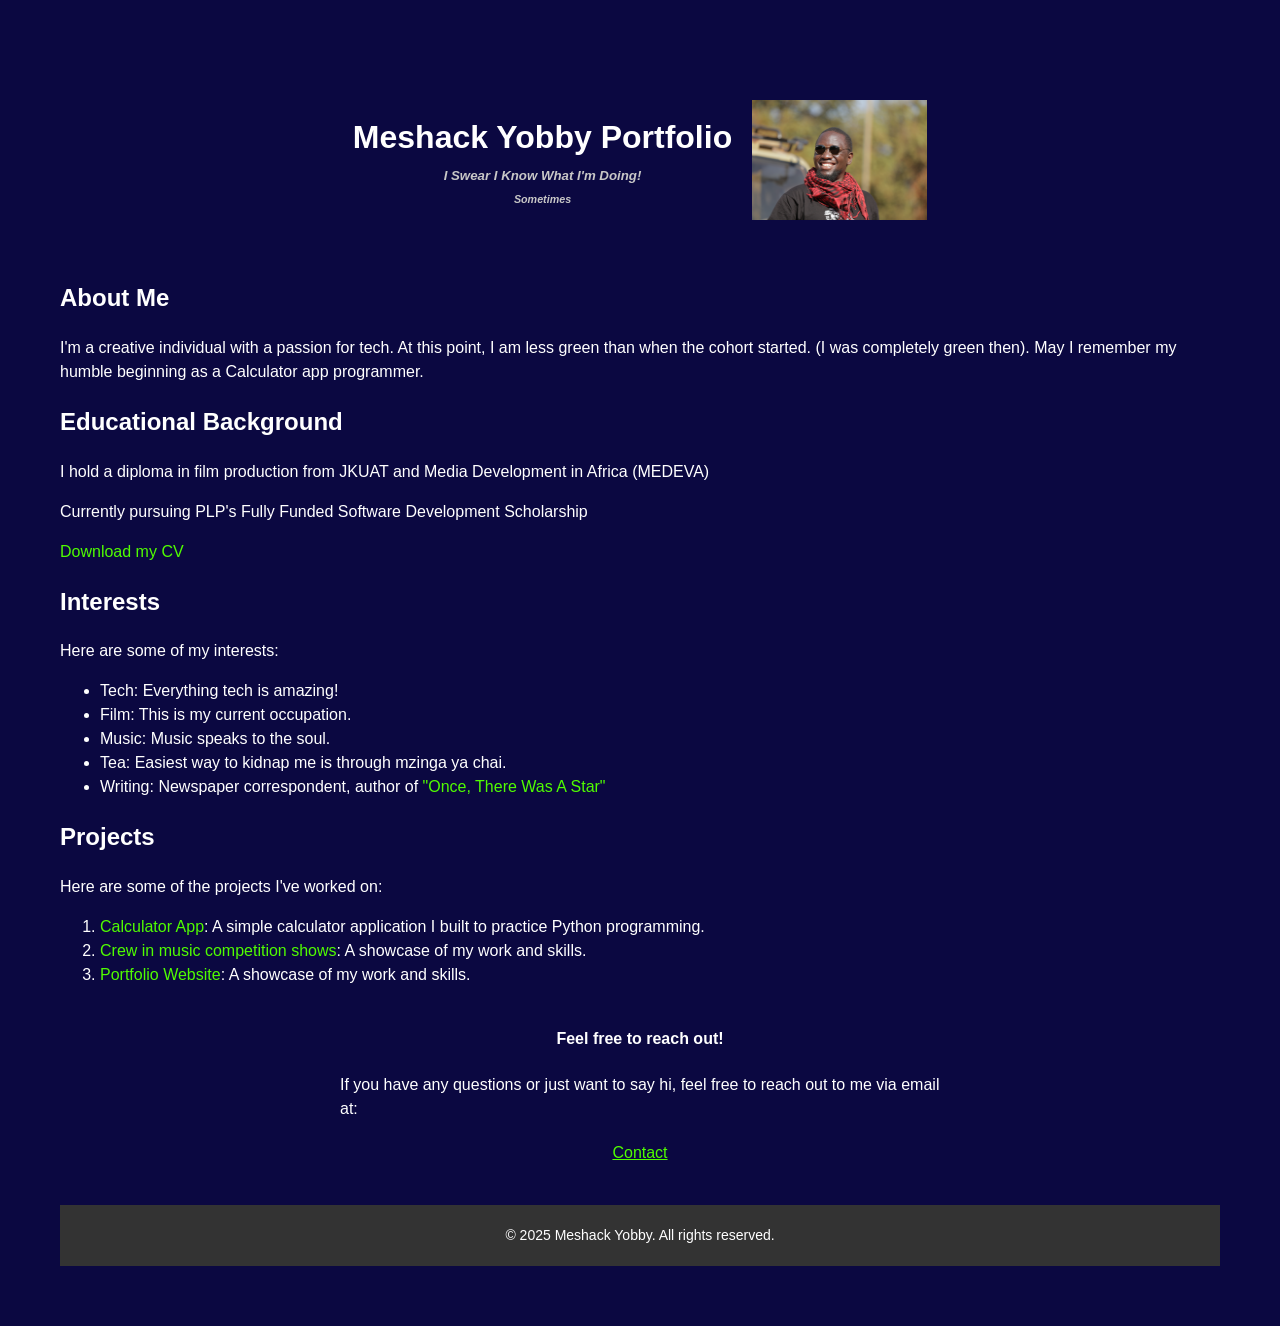
==== index.html @ 5b6eb7b9 "Initial commit" ====
<!DOCTYPE html>
<html lang="en"> <!-- This is the HTML document for the portfolio -->
<head> <!-- Head section containing metadata and links to stylesheets -->
    <meta charset="UTF-8"> <!-- Character encoding for the document -->
    <meta name="viewport" content="width=device-width, initial-scale=1.0"> <!-- Responsive design for mobile devices -->
    <title>Meshack Yobby Portfolio</title>
    <link rel="stylesheet" href="style.css"> <!-- Link to the CSS file for styling -->
</head>

<body> <!-- Body section containing the content of the portfolio -->
    <header> <!-- Header section with the main title and subtitle -->
        <header class="header-section"> <!-- I learned that you cannot style some things in CSS without classes -->
        <img src="assets/My-Pic.JPG" alt="Meshack Yobby image" class="profile-image"> <!-- Profile image with alt text -->

    <div class="header-text"> <!-- Division for header text -->
        <h1>Meshack Yobby Portfolio</h1> <!-- Main title of the portfolio -->
        <h5>I Swear I Know What I'm Doing!</h5> <!-- Subtitle for the portfolio -->
        <h6>Sometimes</h6>
    </div>
    </header>

    <main> <!-- Main section containing the content of the portfolio -->
        <section> <!-- Section for personal introduction -->
            <h2>About Me</h2>
            <p>I'm a creative individual with a passion for tech. At this point, I am less green than when the cohort started. 
                (I was completely green then). May I remember my humble beginning as a Calculator app programmer.</p> <!-- Brief introduction about me -->
        </section>

        <section> <!-- Section for educational background -->
            <h2>Educational Background</h2>
            <p>I hold a diploma in film production from JKUAT and Media Development in Africa (MEDEVA)</p>
            <p>Currently pursuing PLP's Fully Funded Software Development Scholarship</p>
            <a href ="assets/Meshack_Yobby_CV_2025.pdf" target="_blank">Download my CV</a> <!-- Link to download my CV -->
        </section> 
        
        <section> <!-- Section for listing interests -->
            <h2>Interests</h2> <!-- Section for listing interests -->
            <p>Here are some of my interests:</p>
            <ul> <!-- Unordered list of interests -->
                <li>Tech: Everything tech is amazing!</li>
                <li>Film: This is my current occupation.</li>
                <li>Music: Music speaks to the soul.</li>
                <li>Tea: Easiest way to kidnap me is through mzinga ya chai.</li>
                <li>Writing: Newspaper correspondent, author of
                    <a href = "https://nuriakenya.com/product/once-there-was-a-star-by-meshack-yobby/" target="_blank">"Once, There Was A Star"</a></li>
            </ul> <!-- End of unordered list of interests -->
        </section>
        
        <section> <!-- Section for showcasing projects -->
            <h2>Projects</h2> <!-- Section for showcasing projects -->
            <p>Here are some of the projects I've worked on:</p>
            <ol> <!-- Ordered list of projects -->
                <li>
                    <a href="https://github.com/M-Yobby/PLP_ASSIGNMENTS_Week1Python.git" target="_blank">Calculator App</a>: A simple calculator application I built to practice Python programming.</li>
                <li>
                    <a href="https://youtu.be/ZRPi2RoSnmI?feature=shared" target="_blank">Crew in music competition shows</a>: A showcase of my work and skills.</li>
                <li>
                    <a href="https://github.com/M-Yobby/PLP_ASSIGNMENTS_Week2Flask.git" target="_blank">Portfolio Website</a>: A showcase of my work and skills.
                </li>
            </ol>
        </section>
        
        <section class ="contact-info"> <!-- Section for contact information -->
            <h4>Feel free to reach out!</h4> <!-- Section for contact information -->
            <p>If you have any questions or just want to say hi, feel free to reach out to me via email at:</p>
            <div class="contact-link">
                <a href="https://mail.google.com/mail/?view=cm&fs=1&to=meshackyobby@gmail.com" target="_blank">Contact</a>
            </div>
        </section>
    </main>
    
    <footer class ="footer"> <!-- Footer section with copyright information -->
        <p>&copy; 2025 Meshack Yobby. All rights reserved.</p> 
    
    </footer>
</body>
</html>
---- style.css ----
/* General Page Styling */
.header-section {
    display: flex;                /* Side-by-side layout */
    flex-direction: row-reverse;  /* Image on the right */
    justify-content: center;      /* Center entire block horizontally */
    align-items: center;          /* Vertically align image with text */
    gap: 20px;                    /* Space between image and text */
    padding: 40px 0;              /* Add some top and bottom spacing */
}

.profile-image {
    width: 175px;                 /* Square image */
    height: 120px;
    border-radius: 0;             /* Square corners */
    border: none;                 /* No border */
}

.header-text {
    text-align: center;           /* Center text in its column */
}

.header-text h1, 
.header-text h5, 
.header-text h6 {
    margin: 5px 0;                /* Reduce spacing between headings */
}

/* Headings */
h1 {
    color: #ffffff;
    text-align: center;
}
h2 {
    color: #ffffff;
    text-align: left;
}
h4 {
    color: #ffffff;
    text-align: center;
}  
h5 {
    color: #c8c7c7; /* light gray */
    text-align: center;
    font-style: italic; /* fixed italics */
}   
h6 {
    color: #c8c7c7;
    text-align: center;
    font-style: italic; /* fixed italics */
}

/* General Body Styling */
body {
    background-color: #0b0841; /* dark blue background */
    color: #ffffff; /* white text */
    font-family: Calibri, cursive, sans-serif; /* Calibri font */
    margin: 50px; /* margin around the body */
    font-size: 16px; /* base font size */
    line-height: 1.5; /* improved readability */
    padding: 10px; /* padding around the body */
}


/* Paragraphs */
p {
    color: #ffffff;
    text-align: left;
}

/* Links */
a {
    color: #50fd00; /* bright green links */    
    text-decoration: none; /* no underline */
}
a:hover {
    color: #ff0000; /* red on hover */
}

/* Contact Section */
.contact-info {
    text-align: center;       /* Centers text */
    margin: 40px auto;        /* Centers section horizontally */
    max-width: 600px;
}
p.contact-info {
    color: #ffffff;
    font-size: 11px;
}
.contact-link {
    text-align: center;
    margin: 20px auto;
    max-width: 600px;
    color: #50fd00;
    text-decoration: underline;
}

/* Footer */
footer.footer {
    display: block;
    width: 100%;             /* Full page width */
    background-color: #333;  /* Dark footer */
    color: white;
    text-align: center !important; /* Force center */
    padding: 20px 0;         /* Vertical spacing */
    margin-top: 40px;
}
.footer p {
    text-align: center; /* Force footer text to center */
    margin: 0;
    font-size: 14px;
}
footer.footer p {
    margin: 0;
    font-size: 14px;
}

/* Responsive Design for Smaller Screens */
@media (max-width: 600px) {
    body {
        font-size: 14px;
    }
    h1, h2, h4, h5, h6 {
        text-align: center;
    }
    .contact-info, .contact-link {
        text-align: center;
    }
}
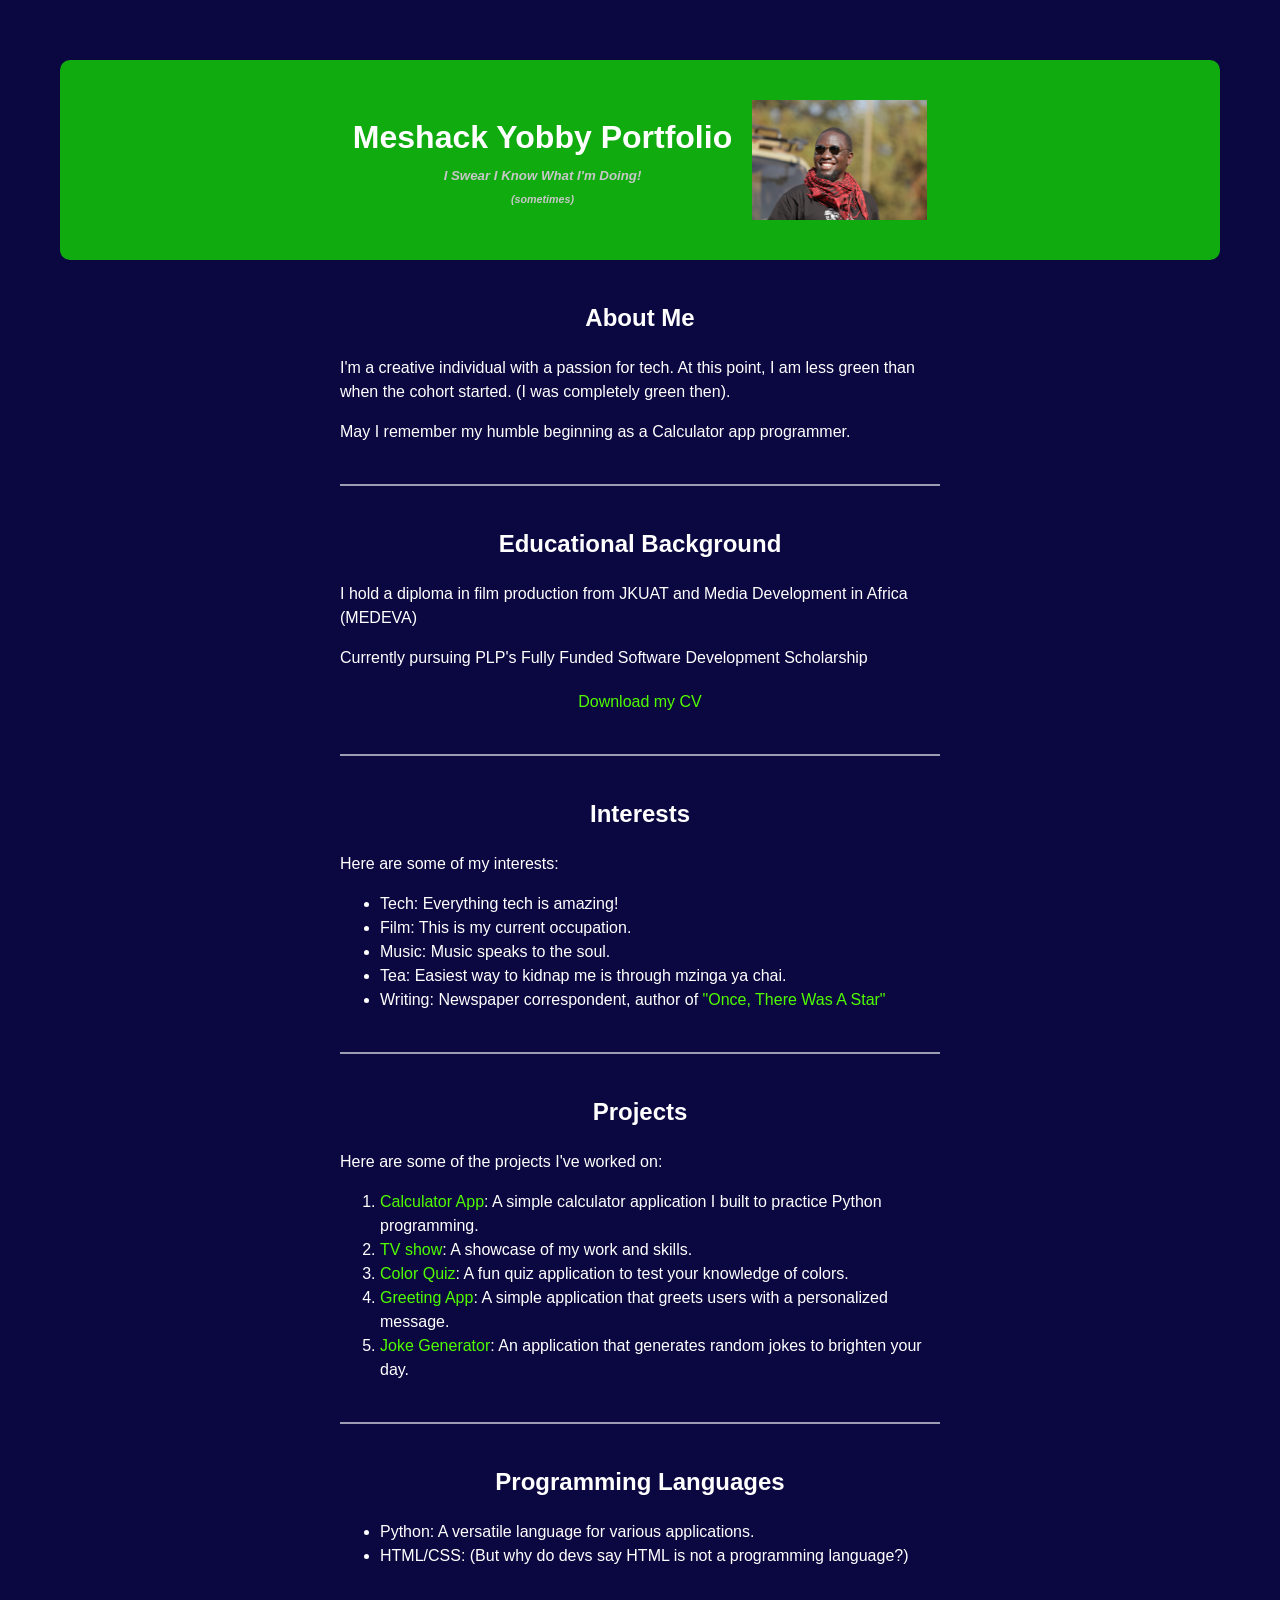
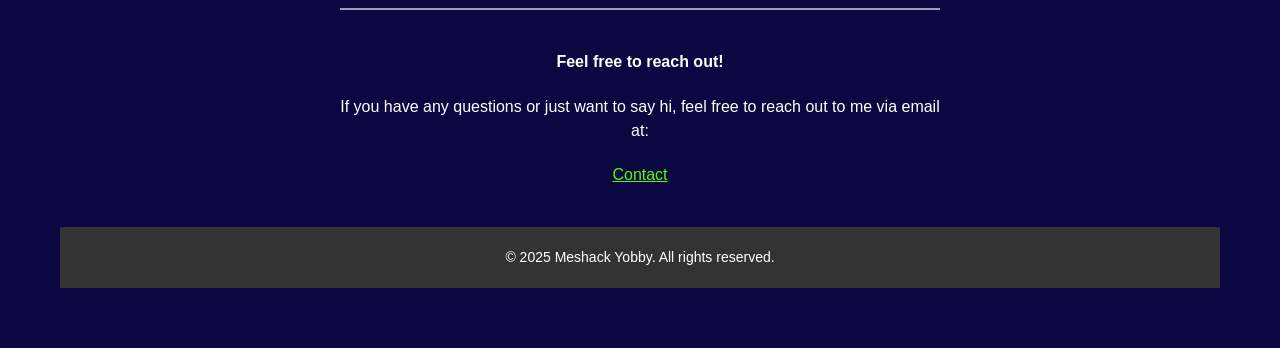
==== commit 054f7049: "Added Projects" ====
--- a/index.html
+++ b/index.html
@@ -8,32 +8,37 @@
 </head>
 
 <body> <!-- Body section containing the content of the portfolio -->
-    <header> <!-- Header section with the main title and subtitle -->
-        <header class="header-section"> <!-- I learned that you cannot style some things in CSS without classes -->
+    <header class = "header-section"> <!-- Header section with the main title and subtitle. I learned that you cannot style some things in CSS without classes -->
         <img src="assets/My-Pic.JPG" alt="Meshack Yobby image" class="profile-image"> <!-- Profile image with alt text -->
 
     <div class="header-text"> <!-- Division for header text -->
         <h1>Meshack Yobby Portfolio</h1> <!-- Main title of the portfolio -->
         <h5>I Swear I Know What I'm Doing!</h5> <!-- Subtitle for the portfolio -->
-        <h6>Sometimes</h6>
+        <h6>(sometimes)</h6>
     </div>
     </header>
 
     <main> <!-- Main section containing the content of the portfolio -->
-        <section> <!-- Section for personal introduction -->
-            <h2>About Me</h2>
-            <p>I'm a creative individual with a passion for tech. At this point, I am less green than when the cohort started. 
-                (I was completely green then). May I remember my humble beginning as a Calculator app programmer.</p> <!-- Brief introduction about me -->
+        <section class = "center-block"> <!-- Section for personal introduction -->
+            <h2>About Me</h2>            <!-- Section for personal introduction -->
+            <p>I'm a creative individual with a passion for tech. At this point, I am less green than when the cohort started. (I was completely green then).</p>
+            <p>May I remember my humble beginning as a Calculator app programmer.</p> <!-- Brief introduction about me -->
+        </section>
+        
+        <hr class="section-separator"> <!-- Horizontal rule to separate sections -->
+        
+        <section class = "center-block"> <!-- Section for educational background -->
+            <h2>Educational Background</h2> <!-- Section for educational background -->
+            <p>I hold a diploma in film production from JKUAT and Media Development in Africa (MEDEVA)</p>
+            <p>Currently pursuing PLP's Fully Funded Software Development Scholarship</p>
+        <div class="education-link"> <!-- Division for education link -->
+            <a href ="assets/Meshack_Yobby_CV_2025.pdf" target="_blank">Download my CV</a> <!-- Link to download my CV -->
+        </div> 
         </section>
 
-        <section> <!-- Section for educational background -->
-            <h2>Educational Background</h2>
-            <p>I hold a diploma in film production from JKUAT and Media Development in Africa (MEDEVA)</p>
-            <p>Currently pursuing PLP's Fully Funded Software Development Scholarship</p>
-            <a href ="assets/Meshack_Yobby_CV_2025.pdf" target="_blank">Download my CV</a> <!-- Link to download my CV -->
-        </section> 
-        
-        <section> <!-- Section for listing interests -->
+        <hr class="section-separator"> <!-- Horizontal rule to separate sections -->
+
+        <section class = "center-block"> <!-- Section for listing interests -->
             <h2>Interests</h2> <!-- Section for listing interests -->
             <p>Here are some of my interests:</p>
             <ul> <!-- Unordered list of interests -->
@@ -41,29 +46,46 @@
                 <li>Film: This is my current occupation.</li>
                 <li>Music: Music speaks to the soul.</li>
                 <li>Tea: Easiest way to kidnap me is through mzinga ya chai.</li>
-                <li>Writing: Newspaper correspondent, author of
-                    <a href = "https://nuriakenya.com/product/once-there-was-a-star-by-meshack-yobby/" target="_blank">"Once, There Was A Star"</a></li>
+                <li>Writing: Newspaper correspondent, author of <a href = "https://nuriakenya.com/product/once-there-was-a-star-by-meshack-yobby/" target="_blank">"Once, There Was A Star"</a></li>
             </ul> <!-- End of unordered list of interests -->
         </section>
-        
-        <section> <!-- Section for showcasing projects -->
+
+        <hr class="section-separator">  <!-- Horizontal rule to separate sections -->
+
+        <section class = "center-block"> <!-- Section for showcasing projects -->
             <h2>Projects</h2> <!-- Section for showcasing projects -->
             <p>Here are some of the projects I've worked on:</p>
             <ol> <!-- Ordered list of projects -->
                 <li>
                     <a href="https://github.com/M-Yobby/PLP_ASSIGNMENTS_Week1Python.git" target="_blank">Calculator App</a>: A simple calculator application I built to practice Python programming.</li>
                 <li>
-                    <a href="https://youtu.be/ZRPi2RoSnmI?feature=shared" target="_blank">Crew in music competition shows</a>: A showcase of my work and skills.</li>
+                    <a href="https://youtu.be/ZRPi2RoSnmI?feature=shared" target="_blank">TV show</a>: A showcase of my work and skills.</li>
                 <li>
-                    <a href="https://github.com/M-Yobby/PLP_ASSIGNMENTS_Week2Flask.git" target="_blank">Portfolio Website</a>: A showcase of my work and skills.
+                    <a href="https://github.com/M-Yobby/PLP-Color-Quiz.git" target="_blank">Color Quiz</a>: A fun quiz application to test your knowledge of colors.
                 </li>
+                <li>
+                    <a href="https://github.com/M-Yobby/Greeting-App.git" target="_blank">Greeting App</a>: A simple application that greets users with a personalized message.</li>
+                <li>
+                    <a href="https://github.com/M-Yobby/Joke-Generator.git" target="_blank">Joke Generator</a>: An application that generates random jokes to brighten your day.</li>
             </ol>
         </section>
-        
+
+        <hr class="section-separator"> <!-- Horizontal rule to separate sections -->
+
+        <section class = "center-block"> <!-- Section for listing programming languages -->
+            <h2>Programming Languages</h2> <!-- Section for listing programming languages -->
+            <ul> <!-- Unordered list of programming languages -->
+                <li>Python: A versatile language for various applications.</li>
+                <li>HTML/CSS: (But why do devs say HTML is not a programming language?)</li>
+            </ul> <!-- End of unordered list of programming languages -->
+        </section>
+
+        <hr class="section-separator"> <!-- Horizontal rule to separate sections -->
+
         <section class ="contact-info"> <!-- Section for contact information -->
             <h4>Feel free to reach out!</h4> <!-- Section for contact information -->
             <p>If you have any questions or just want to say hi, feel free to reach out to me via email at:</p>
-            <div class="contact-link">
+            <div class="contact-link"> <!-- Division for contact link -->
                 <a href="https://mail.google.com/mail/?view=cm&fs=1&to=meshackyobby@gmail.com" target="_blank">Contact</a>
             </div>
         </section>
@@ -72,6 +94,6 @@
     <footer class ="footer"> <!-- Footer section with copyright information -->
         <p>&copy; 2025 Meshack Yobby. All rights reserved.</p> 
     
-    </footer>
-</body>
-</html>+    </footer> 
+</body> 
+</html> 
--- a/style.css
+++ b/style.css
@@ -5,46 +5,50 @@
     justify-content: center;      /* Center entire block horizontally */
     align-items: center;          /* Vertically align image with text */
     gap: 20px;                    /* Space between image and text */
-    padding: 40px 0;              /* Add some top and bottom spacing */
+    padding: 40px 20px;           /* Padding around the header */
+    background-color: #0fab0f;  /* Green background for header */
+    border-radius: 10px;          /* Rounded corners for header */
+    margin-bottom: 30px;          /* Space below the header */
 }
 
 .profile-image {
     width: 175px;                 /* Square image */
-    height: 120px;
+    height: 120px;                /* Fixed height */
     border-radius: 0;             /* Square corners */
     border: none;                 /* No border */
 }
 
-.header-text {
+.header-text {                    /* Text section in the header */
     text-align: center;           /* Center text in its column */
 }
 
-.header-text h1, 
+.header-text h1,
 .header-text h5, 
 .header-text h6 {
     margin: 5px 0;                /* Reduce spacing between headings */
 }
 
 /* Headings */
-h1 {
-    color: #ffffff;
-    text-align: center;
+h1 {                              /* Main title styling */
+    color: #ffffff;             /* white */
+    text-align: center;           /* Centered main title */
+    font-size: 2.0em;             /* Larger font size for main title */
 }
-h2 {
-    color: #ffffff;
-    text-align: left;
+h2 { /* Section title styling */
+    color: #ffffff; /* white */
+    text-align: center; /* Centered section titles */
 }
-h4 {
-    color: #ffffff;
+h4 { /* Subsection title styling */
+    color: #ffffff; /* white */
     text-align: center;
 }  
-h5 {
+h5 { /* Subtitle styling */
     color: #c8c7c7; /* light gray */
     text-align: center;
     font-style: italic; /* fixed italics */
 }   
-h6 {
-    color: #c8c7c7;
+h6 { /* Additional subtitle styling */
+    color: #c8c7c7; /* light gray */
     text-align: center;
     font-style: italic; /* fixed italics */
 }
@@ -64,62 +68,90 @@
 /* Paragraphs */
 p {
     color: #ffffff;
-    text-align: left;
+    text-align: justified; /* justified text for paragraphs */
 }
 
+.section-separator { /* Horizontal line to separate sections */
+    width: 60%;            /* Adjust to match paragraph width */
+    max-width: 600px;      /* Same as the centered block width */
+    margin: 40px auto;     /* Center horizontally with top/bottom spacing */
+    border: none;          /* Remove default styles */
+    border-top: 2px solid white; /* White line */
+    opacity: 0.6;          /* Optional: softer line */
+}
+
+
 /* Links */
-a {
-    color: #50fd00; /* bright green links */    
-    text-decoration: none; /* no underline */
+a {                       /* Link styling */
+    color: #50fd00;     /* bright green links */    
+    text-decoration: none;/* no underline */
 }
-a:hover {
-    color: #ff0000; /* red on hover */
+a:hover {                 /* Link hover effect */
+    color: #ff0000;     /* red on hover */
+}
+
+.center-block {           /* Centered block for content */
+    max-width: 600px;     /* Make it narrow like a column */
+    margin: 40px auto;    /* Center block horizontally */
+    text-align: left;     /* Text aligns naturally inside */
+}
+
+.center-block a {          /* Centered link styling */
+    display: inline;       /* Link behaves like text */
+    text-align: center;    /* Optional: Center the link itself */
+    margin-top: 10px;      /* Space above the link */
+}
+
+.education-link {          /* Centered link for education section */
+    text-align: center;    /* Center the link */
+    margin: 20px auto;     /* Center the link horizontally */
+    max-width: 600px;      /* Limit width */
 }
 
 /* Contact Section */
-.contact-info {
-    text-align: center;       /* Centers text */
-    margin: 40px auto;        /* Centers section horizontally */
-    max-width: 600px;
+.contact-info {             /* Contact information section */
+    text-align: center;     /* Centers text */
+    margin: 40px auto;      /* Centers section horizontally */
+    max-width: 600px;       /* Limit width for readability */
 }
-p.contact-info {
-    color: #ffffff;
-    font-size: 11px;
+p.contact-info {            /* Paragraph in contact section */
+    color: #ffffff;       /* white text */
+    font-size: 11px;        /* Smaller font size for contact info */
 }
-.contact-link {
-    text-align: center;
-    margin: 20px auto;
-    max-width: 600px;
-    color: #50fd00;
-    text-decoration: underline;
+.contact-link {             /* Contact link styling */
+    text-align: center;     /* Center the contact link */
+    margin: 20px auto;      /* Center the link horizontally */
+    max-width: 600px;       /* Limit width for readability */
+    color: #50fd00;       /* bright green */
+    text-decoration: underline; /* Underline for contact link */
 }
 
 /* Footer */
-footer.footer {
-    display: block;
-    width: 100%;             /* Full page width */
+footer.footer {                /* Footer styling */
+    display: block;            /* Block display for footer */
+    width: 100%;               /* Full page width */
     background-color: #333;  /* Dark footer */
-    color: white;
+    color: white;            /* White text */
     text-align: center !important; /* Force center */
-    padding: 20px 0;         /* Vertical spacing */
-    margin-top: 40px;
+    padding: 20px 0;           /* Vertical spacing */
+    margin-top: 40px;          /* Space above footer */
 }
-.footer p {
-    text-align: center; /* Force footer text to center */
-    margin: 0;
-    font-size: 14px;
+.footer p {               /* Paragraph in footer */
+    text-align: center;   /* Force footer text to center */
+    margin: 0;            /* No margin */
+    font-size: 14px;      /* Font size for footer text */
 }
-footer.footer p {
-    margin: 0;
-    font-size: 14px;
+footer.footer p {         /* Footer paragraph styling */
+    margin: 0;            /* No margin */
+    font-size: 14px;      /* Font size for footer text */
 }
 
 /* Responsive Design for Smaller Screens */
-@media (max-width: 600px) {
-    body {
+@media (max-width: 600px) { /* Media query for small screens */
+    body { 
         font-size: 14px;
     }
-    h1, h2, h4, h5, h6 {
+    h1, h2, h4, h5, h6 { 
         text-align: center;
     }
     .contact-info, .contact-link {
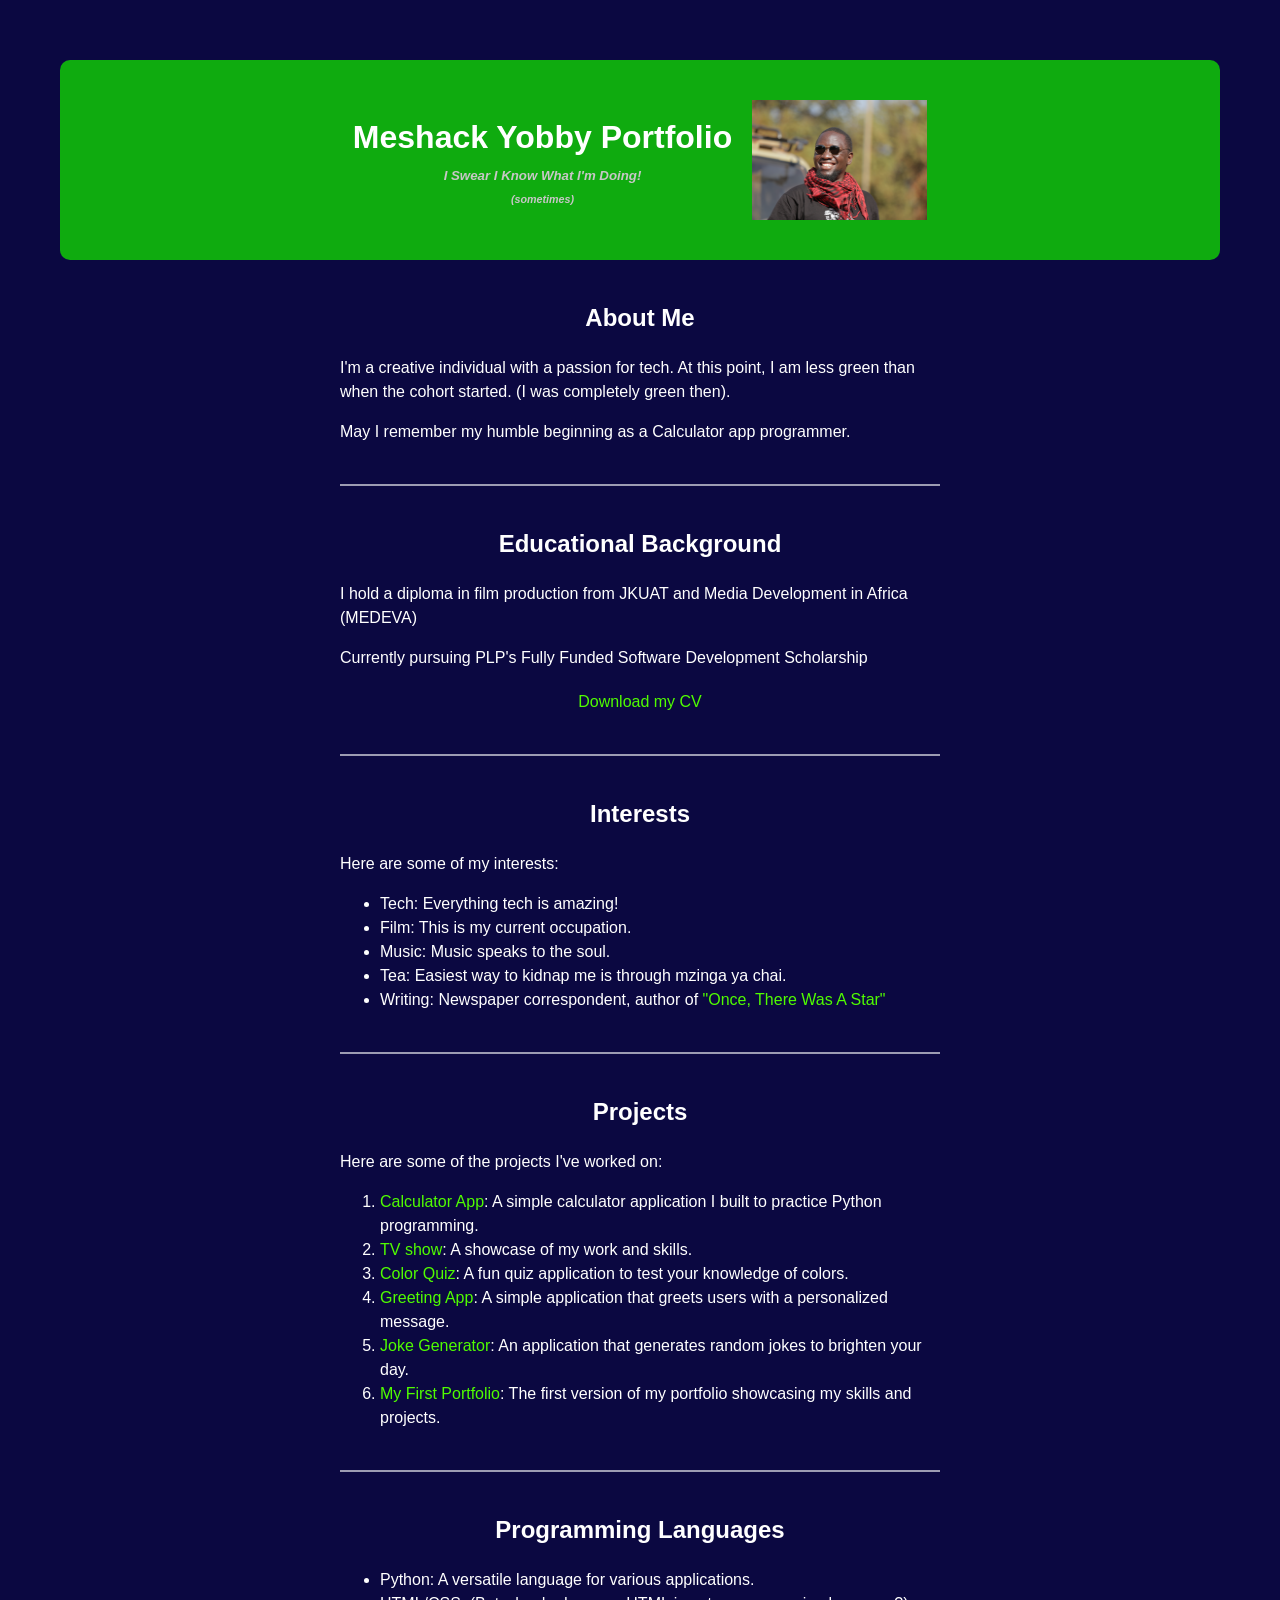
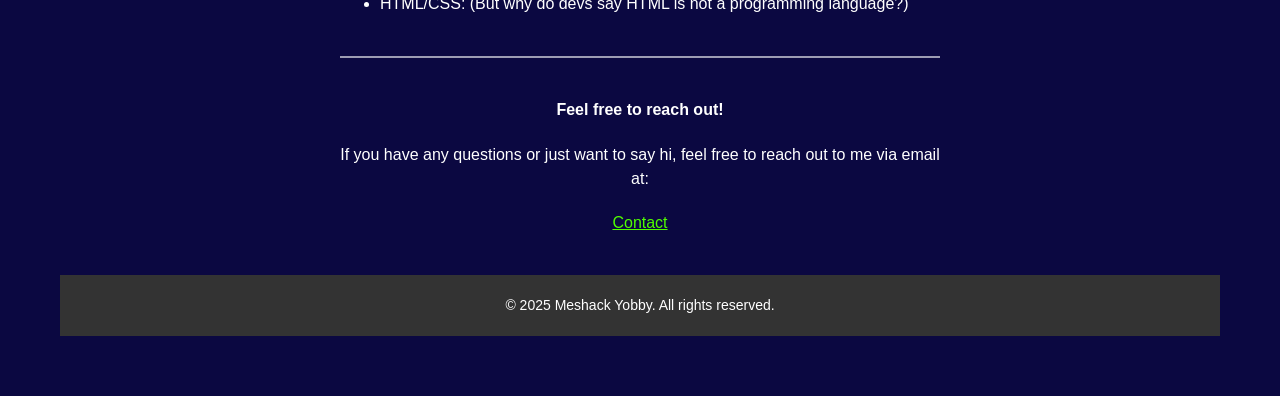
==== commit 3794986c: "Added and modified Projects" ====
--- a/index.html
+++ b/index.html
@@ -67,6 +67,8 @@
                     <a href="https://github.com/M-Yobby/Greeting-App.git" target="_blank">Greeting App</a>: A simple application that greets users with a personalized message.</li>
                 <li>
                     <a href="https://github.com/M-Yobby/Joke-Generator.git" target="_blank">Joke Generator</a>: An application that generates random jokes to brighten your day.</li>
+                <li>
+                    <a href="https://github.com/M-Yobby/My-First-Portfolio.git" target="_blank">My First Portfolio</a>: The first version of my portfolio showcasing my skills and projects.</li>
             </ol>
         </section>
 
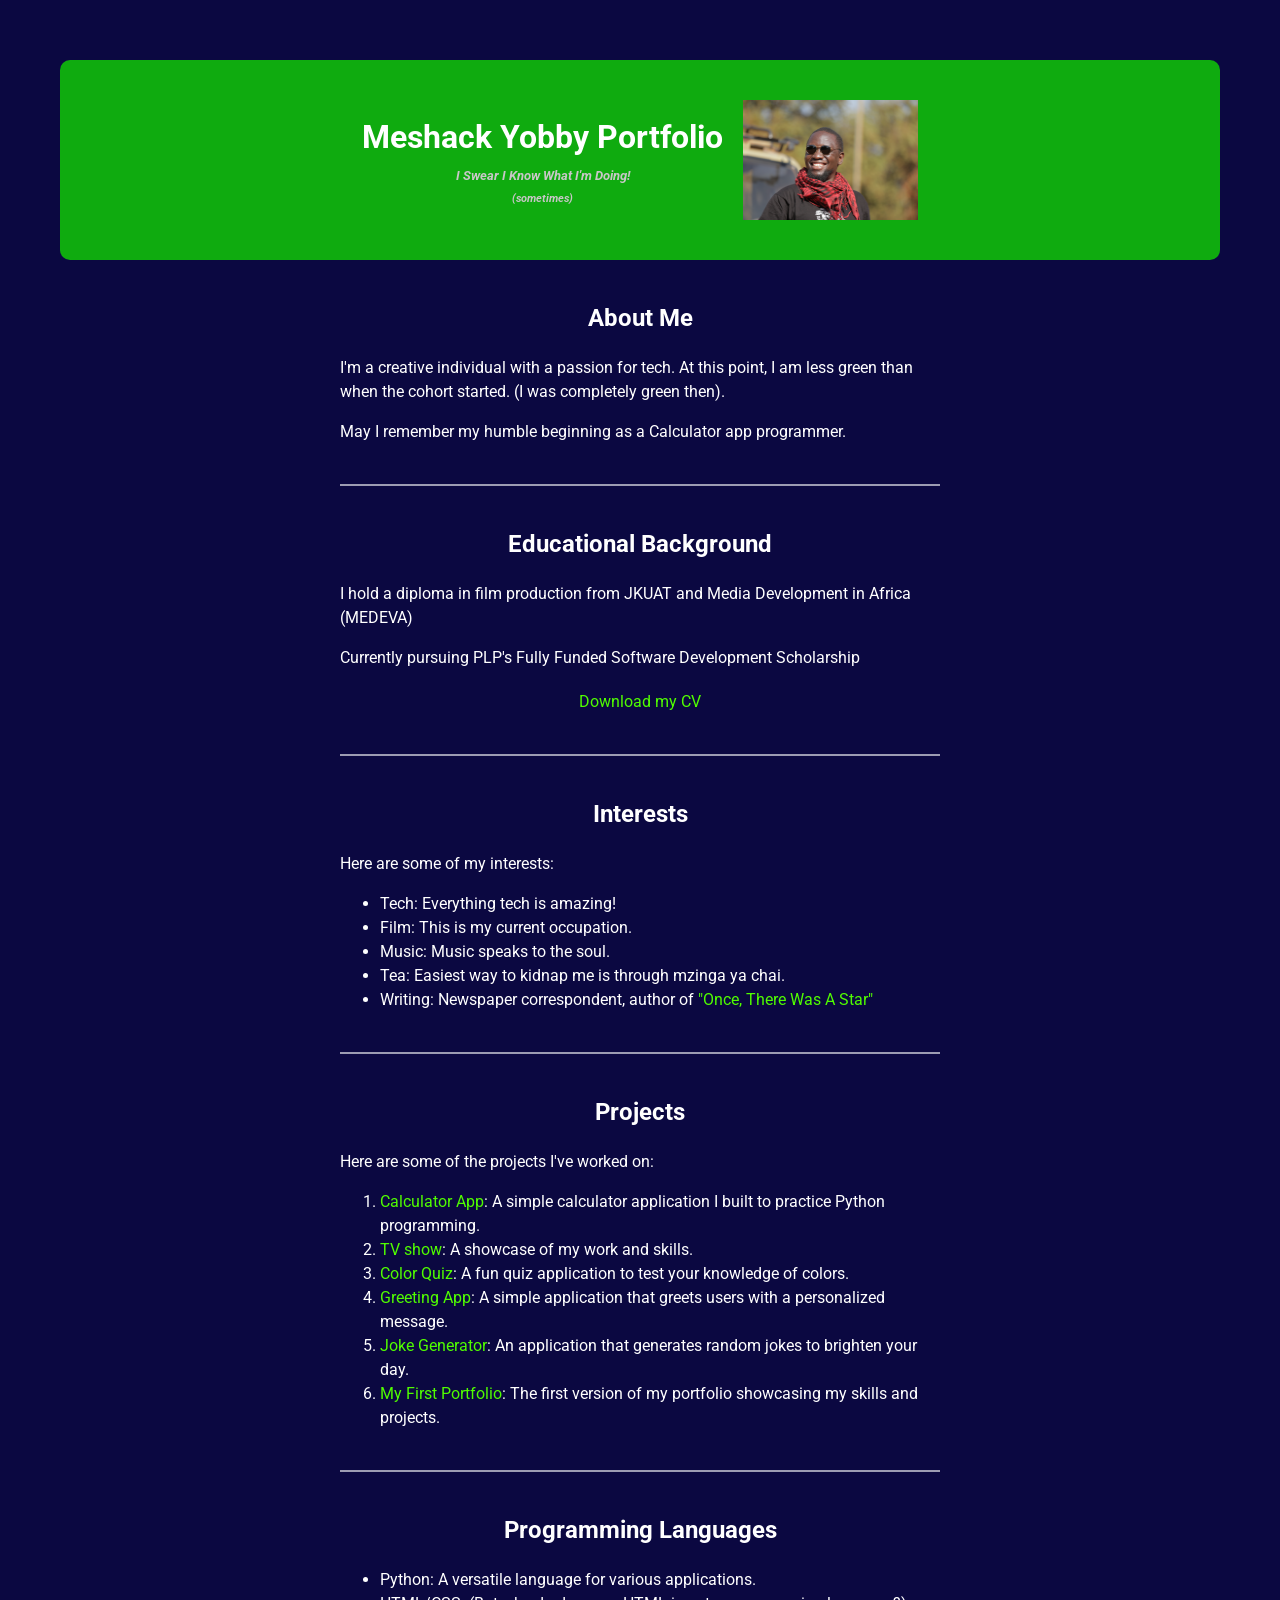
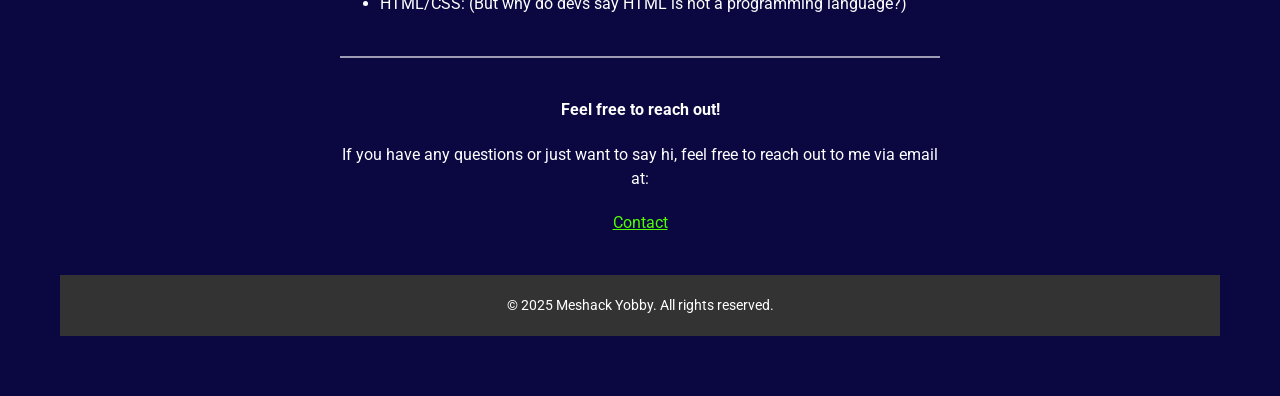
==== commit 68230610: "Changed font style to Arial, sans-serif to stop italics on mobile display" ====
--- a/index.html
+++ b/index.html
@@ -4,7 +4,8 @@
     <meta charset="UTF-8"> <!-- Character encoding for the document -->
     <meta name="viewport" content="width=device-width, initial-scale=1.0"> <!-- Responsive design for mobile devices -->
     <title>Meshack Yobby Portfolio</title>
-    <link rel="stylesheet" href="style.css"> <!-- Link to the CSS file for styling -->
+    <link href="https://fonts.googleapis.com/css2?family=Roboto&display=swap" rel="stylesheet">
+    <link rel="stylesheet" href="style.css"> <!-- Link to the external CSS stylesheet for styling the portfolio -->
 </head>
 
 <body> <!-- Body section containing the content of the portfolio -->
@@ -68,7 +69,7 @@
                 <li>
                     <a href="https://github.com/M-Yobby/Joke-Generator.git" target="_blank">Joke Generator</a>: An application that generates random jokes to brighten your day.</li>
                 <li>
-                    <a href="https://github.com/M-Yobby/My-First-Portfolio.git" target="_blank">My First Portfolio</a>: The first version of my portfolio showcasing my skills and projects.</li>
+                    <a href="https://m-yobby.github.io/My-First-Portfolio/" target="_blank">My First Portfolio</a>: The first version of my portfolio showcasing my skills and projects.</li>
             </ol>
         </section>
 
--- a/style.css
+++ b/style.css
@@ -57,7 +57,7 @@
 body {
     background-color: #0b0841; /* dark blue background */
     color: #ffffff; /* white text */
-    font-family: Calibri, cursive, sans-serif; /* Calibri font */
+    font-family: 'Roboto', Arial, sans-serif; /* Use Roboto font with fallback */
     margin: 50px; /* margin around the body */
     font-size: 16px; /* base font size */
     line-height: 1.5; /* improved readability */
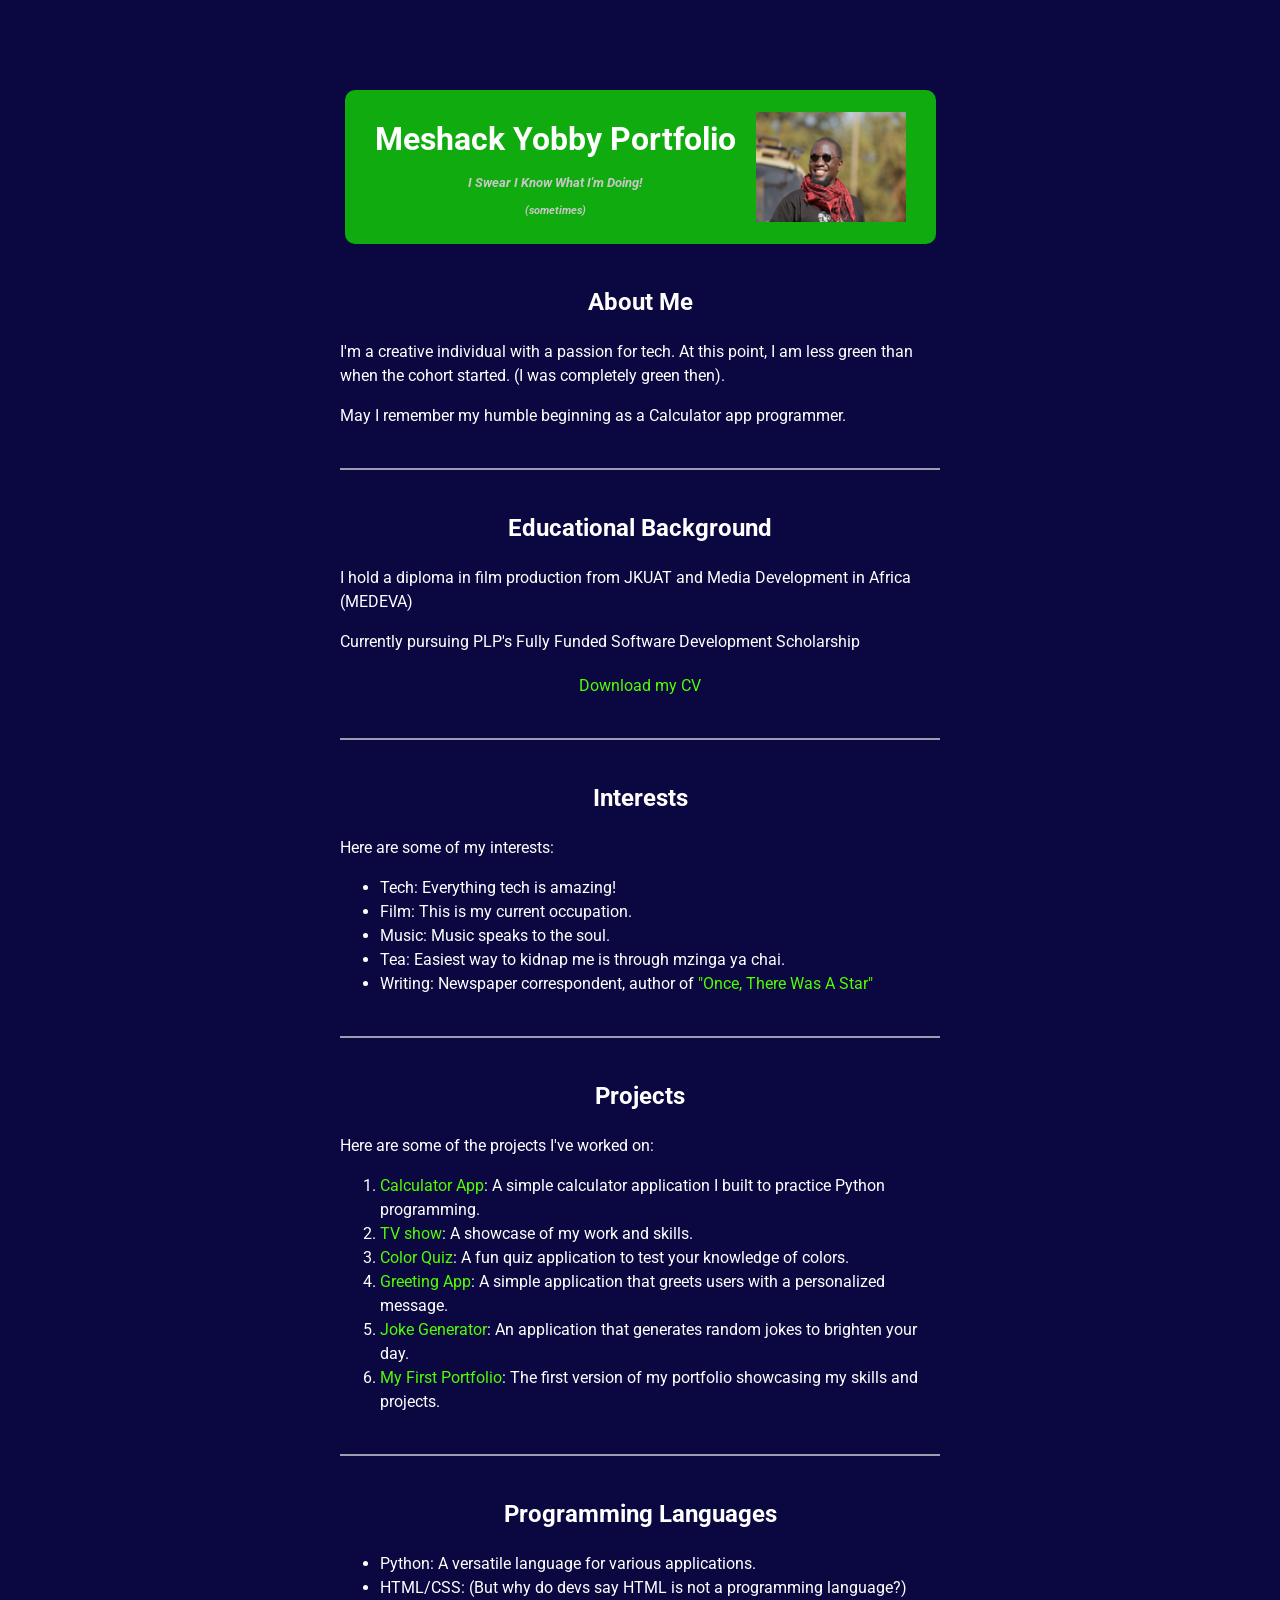
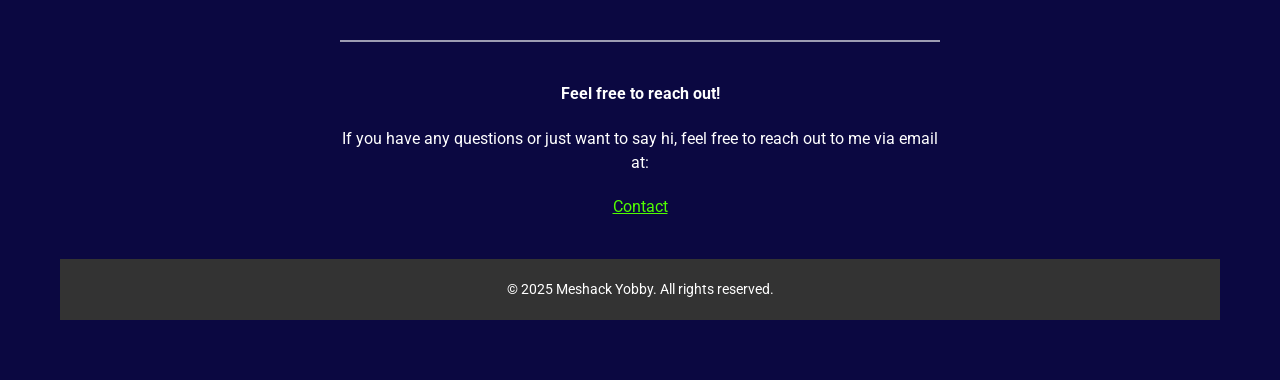
==== commit b607eb93: "Another Header Adjustment. Bitten off more than I can chew" ====
--- a/index.html
+++ b/index.html
@@ -9,15 +9,17 @@
 </head>
 
 <body> <!-- Body section containing the content of the portfolio -->
-    <header class = "header-section"> <!-- Header section with the main title and subtitle. I learned that you cannot style some things in CSS without classes -->
-        <img src="assets/My-Pic.JPG" alt="Meshack Yobby image" class="profile-image"> <!-- Profile image with alt text -->
+<header class="header-wrapper">
+    <div class="header-section">
+        <img src="assets/My-Pic.JPG" alt="Meshack Yobby image" class="profile-image">
+        <div class="header-text">
+            <h1>Meshack Yobby Portfolio</h1>
+            <h5>I Swear I Know What I'm Doing!</h5>
+            <h6>(sometimes)</h6>
+        </div>
+    </div>
+</header>
 
-    <div class="header-text"> <!-- Division for header text -->
-        <h1>Meshack Yobby Portfolio</h1> <!-- Main title of the portfolio -->
-        <h5>I Swear I Know What I'm Doing!</h5> <!-- Subtitle for the portfolio -->
-        <h6>(sometimes)</h6>
-    </div>
-    </header>
 
     <main> <!-- Main section containing the content of the portfolio -->
         <section class = "center-block"> <!-- Section for personal introduction -->
--- a/style.css
+++ b/style.css
@@ -1,31 +1,48 @@
 /* General Page Styling */
-.header-section {
-    display: flex;                /* Side-by-side layout */
-    flex-direction: row-reverse;  /* Image on the right */
-    justify-content: center;      /* Center entire block horizontally */
-    align-items: center;          /* Vertically align image with text */
-    gap: 20px;                    /* Space between image and text */
-    padding: 40px 20px;           /* Padding around the header */
-    background-color: #0fab0f;  /* Green background for header */
-    border-radius: 10px;          /* Rounded corners for header */
-    margin-bottom: 30px;          /* Space below the header */
+/* === HEADER WRAPPER === */
+.header-wrapper {
+    display: flex;
+    justify-content: center;  /* Centers header block */
+    margin: 30px 0;           /* Space above and below */
 }
 
-.profile-image {
-    width: 175px;                 /* Square image */
-    height: 120px;                /* Fixed height */
-    border-radius: 0;             /* Square corners */
-    border: none;                 /* No border */
+/* === HEADER SECTION === */
+.header-section {
+    display: flex;
+    flex-direction: row-reverse; /* Image on the right */
+    align-items: center;
+    gap: 20px;
+    padding: 20px 30px;          /* Tighter padding so background isn't too large */
+    background-color: #0fab0f;
+    border-radius: 10px;
+    text-align: center;          /* Center headings */
 }
 
-.header-text {                    /* Text section in the header */
-    text-align: center;           /* Center text in its column */
+/* === HEADER IMAGE === */
+.profile-image {
+    width: 150px;
+    height: 110px;
+    border-radius: 0;
+    border: none;
+}
+
+/* === HEADER TEXT === */
+.header-text {
+    display: flex;
+    flex-direction: column;
+    justify-content: center;
+    text-align: center;
 }
 
 .header-text h1,
-.header-text h5, 
+.header-text h5,
 .header-text h6 {
-    margin: 5px 0;                /* Reduce spacing between headings */
+    margin: 5px 0;
+}
+
+h5, h6 {
+    font-style: italic;
+    color: #c8c7c7; /* light gray */
 }
 
 /* Headings */
@@ -147,14 +164,14 @@
 }
 
 /* Responsive Design for Smaller Screens */
-@media (max-width: 600px) { /* Media query for small screens */
-    body { 
-        font-size: 14px;
-    }
-    h1, h2, h4, h5, h6 { 
+/* === MOBILE RESPONSIVE === */
+@media (max-width: 600px) {
+    .header-section {
+        flex-direction: column;  /* Stack image above text */
+        width: auto;             /* Let it wrap the content */
         text-align: center;
     }
-    .contact-info, .contact-link {
-        text-align: center;
+    .profile-image {
+        margin-bottom: 10px;     /* Space between image and text */
     }
 }
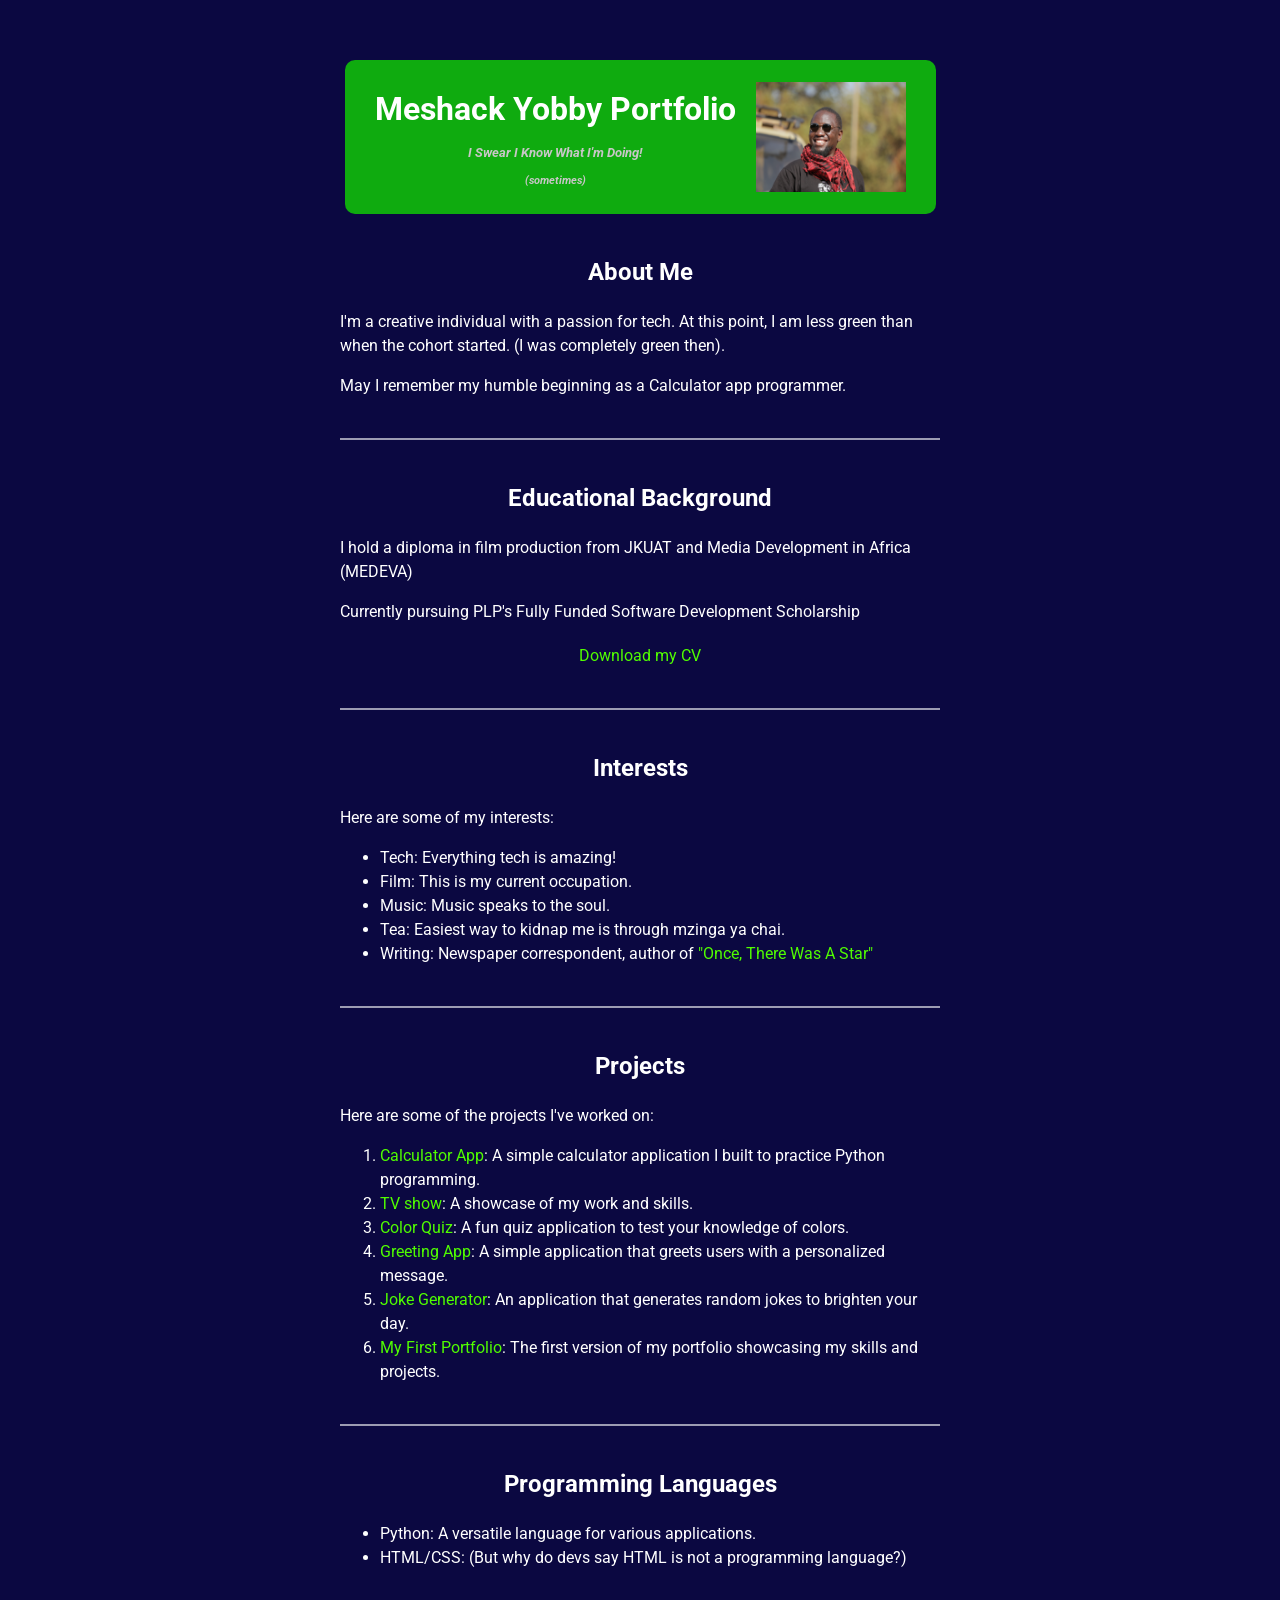
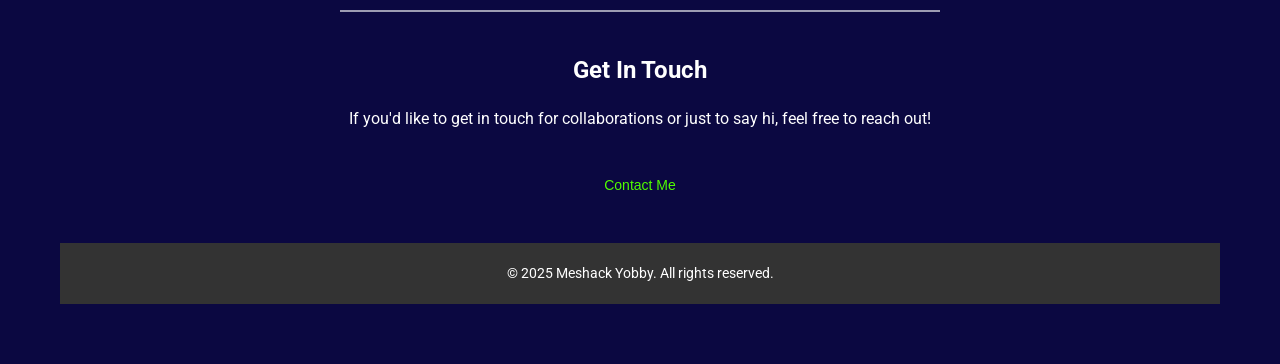
==== commit 07e32097: "Fixed 'Contact Me' to allow any email service to access" ====
--- a/index.html
+++ b/index.html
@@ -87,13 +87,29 @@
 
         <hr class="section-separator"> <!-- Horizontal rule to separate sections -->
 
-        <section class ="contact-info"> <!-- Section for contact information -->
-            <h4>Feel free to reach out!</h4> <!-- Section for contact information -->
-            <p>If you have any questions or just want to say hi, feel free to reach out to me via email at:</p>
-            <div class="contact-link"> <!-- Division for contact link -->
-                <a href="https://mail.google.com/mail/?view=cm&fs=1&to=meshackyobby@gmail.com" target="_blank">Contact</a>
+        <section class = "center-block"> <!-- Section for contact information -->
+           <div class="contact-link">
+            <h2>Get In Touch</h2> <!-- Section for contact information -->
+            <p>If you'd like to get in touch for collaborations or just to say hi, feel free to reach out!</p>
+                <button onclick="contactMe()">Contact Me</button> <!-- Button to trigger contact action -->
             </div>
+
+            <script>
+                function contactMe() { // Function to handle contact action
+                    // Try Gmail first
+                    const gmailUrl = "https://mail.google.com/mail/?view=cm&fs=1&to=meshackyobby@gmail.com";
+
+                // Check if user is on desktop Chrome/Edge (better Gmail handling)
+                if (navigator.userAgent.includes("Chrome") || navigator.userAgent.includes("Edg")) {
+                window.open(gmailUrl, "_blank"); // Open Gmail in a new tab
+                } else {
+                // Fallback to default email app
+                window.location.href = "mailto:meshackyobby@gmail.com";
+                }
+                }   
+            </script>
         </section>
+
     </main>
     
     <footer class ="footer"> <!-- Footer section with copyright information -->
--- a/style.css
+++ b/style.css
@@ -1,9 +1,9 @@
 /* General Page Styling */
 /* === HEADER WRAPPER === */
-.header-wrapper {
-    display: flex;
+.header-wrapper { /* Wrapper for header section */
+    display: flex; /* Flexbox for layout */
     justify-content: center;  /* Centers header block */
-    margin: 30px 0;           /* Space above and below */
+    width: 100%;             /* Full width for header */
 }
 
 /* === HEADER SECTION === */
@@ -100,8 +100,8 @@
 
 /* Links */
 a {                       /* Link styling */
-    color: #50fd00;     /* bright green links */    
-    text-decoration: none;/* no underline */
+    color: #50fd00;       /* bright green links */
+    text-decoration: none; /* no underline */
 }
 a:hover {                 /* Link hover effect */
     color: #ff0000;     /* red on hover */
@@ -135,12 +135,25 @@
     color: #ffffff;       /* white text */
     font-size: 11px;        /* Smaller font size for contact info */
 }
-.contact-link {             /* Contact link styling */
-    text-align: center;     /* Center the contact link */
-    margin: 20px auto;      /* Center the link horizontally */
-    max-width: 600px;       /* Limit width for readability */
-    color: #50fd00;       /* bright green */
-    text-decoration: underline; /* Underline for contact link */
+.contact-link button {
+    text-align: center !important; /* Center text in button */
+    display: inline-block; /* Button-like appearance */
+    color:  #50fd00;  /* bright green text */
+    margin-top: 20px; /* Space above button */
+    background-color: transparent; /* No background color */
+    padding: 10px 20px; /* Padding for button */
+    border: none;
+    cursor: pointer; /* Pointer cursor on hover */
+    font-size: 14px; /* Font size for button */
+}
+
+.contact-link {
+    text-align: center; /* Center the button inside this container */
+}
+
+.contact-link button:hover {
+    color: red;
+
 }
 
 /* Footer */
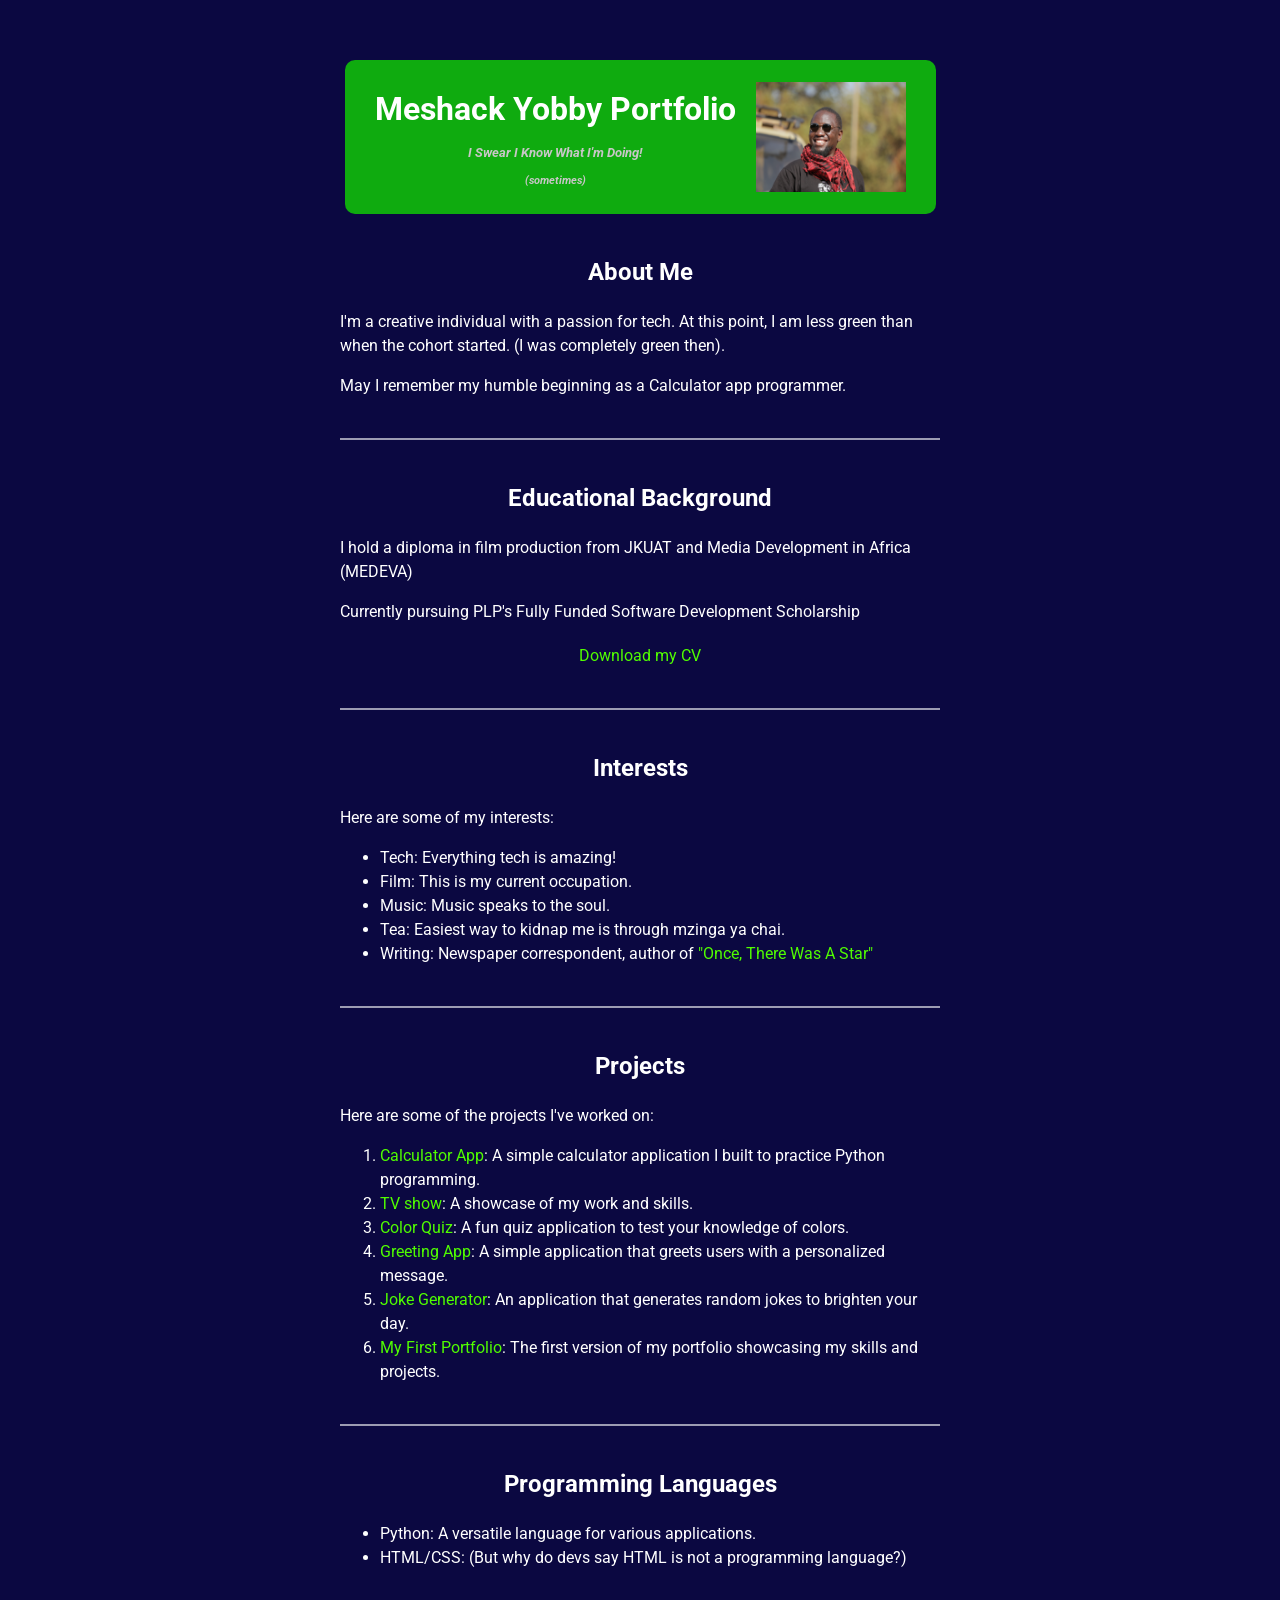
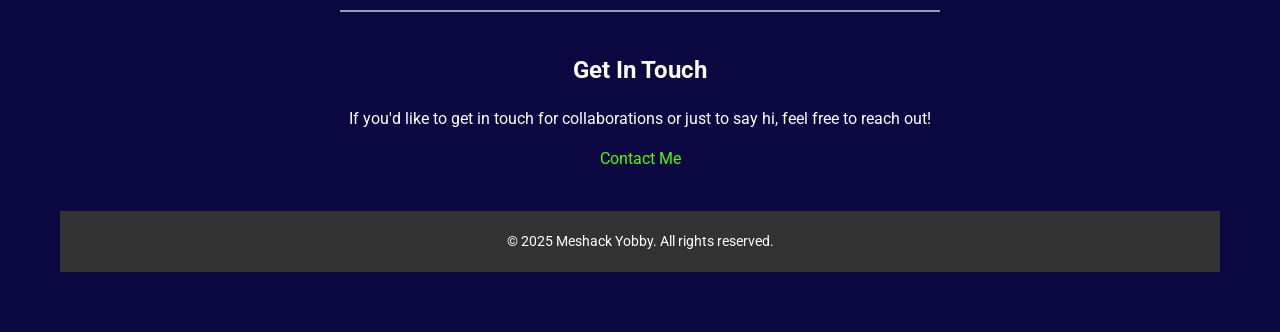
==== commit 8c68ca48: "Added Goodle Form for Contact Link" ====
--- a/index.html
+++ b/index.html
@@ -91,23 +91,8 @@
            <div class="contact-link">
             <h2>Get In Touch</h2> <!-- Section for contact information -->
             <p>If you'd like to get in touch for collaborations or just to say hi, feel free to reach out!</p>
-                <button onclick="contactMe()">Contact Me</button> <!-- Button to trigger contact action -->
+                <a href="https://docs.google.com/forms/d/17odarHVnRfRXMowFcs3TQ9S3LfrYxK1f-Zx1_Uk3ZCk/edit" target="_blank">Contact Me</a> <!-- Button to contact me -->
             </div>
-
-            <script>
-                function contactMe() { // Function to handle contact action
-                    // Try Gmail first
-                    const gmailUrl = "https://mail.google.com/mail/?view=cm&fs=1&to=meshackyobby@gmail.com";
-
-                // Check if user is on desktop Chrome/Edge (better Gmail handling)
-                if (navigator.userAgent.includes("Chrome") || navigator.userAgent.includes("Edg")) {
-                window.open(gmailUrl, "_blank"); // Open Gmail in a new tab
-                } else {
-                // Fallback to default email app
-                window.location.href = "mailto:meshackyobby@gmail.com";
-                }
-                }   
-            </script>
         </section>
 
     </main>
